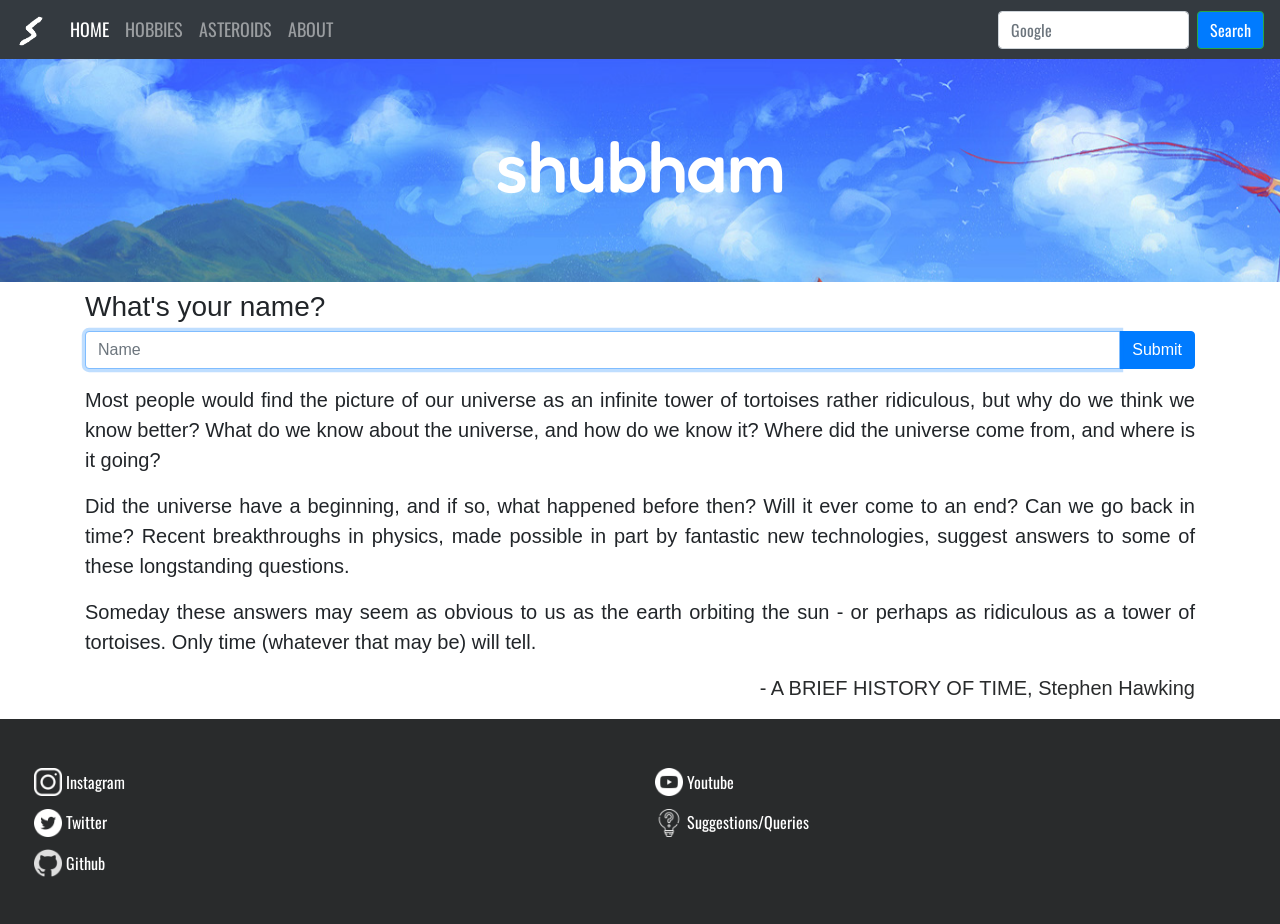
==== index.html @ 726c5795 "Update directory from /homepage to /" ====
<!DOCTYPE html>
<!-- Author: Shubham Kumar -->

<html lang="en">
    <head>
        <meta charset="utf-8">
        <meta name="viewport" content="width=device-width, initial-scale=1.0, shrink-to-fit=no">
        <link rel="stylesheet" href="https://cdn.jsdelivr.net/npm/bootstrap@4.5.3/dist/css/bootstrap.min.css" integrity="sha384-TX8t27EcRE3e/ihU7zmQxVncDAy5uIKz4rEkgIXeMed4M0jlfIDPvg6uqKI2xXr2" crossorigin="anonymous">
        <script src="https://code.jquery.com/jquery-3.5.1.slim.min.js" integrity="sha384-DfXdz2htPH0lsSSs5nCTpuj/zy4C+OGpamoFVy38MVBnE+IbbVYUew+OrCXaRkfj" crossorigin="anonymous"></script>
        <script src="https://cdn.jsdelivr.net/npm/bootstrap@4.5.3/dist/js/bootstrap.bundle.min.js" integrity="sha384-ho+j7jyWK8fNQe+A12Hb8AhRq26LrZ/JpcUGGOn+Y7RsweNrtN/tE3MoK7ZeZDyx" crossorigin="anonymous"></script>
        <link rel="preconnect" href="https://fonts.googleapis.com">
        <link rel="preconnect" href="https://fonts.gstatic.com" crossorigin>
        <link href="https://fonts.googleapis.com/css2?family=Sacramento&display=swap" rel="stylesheet">
        <link href="https://fonts.googleapis.com/css2?family=Fredoka+One&display=swap" rel="stylesheet">
        <link href="https://fonts.googleapis.com/css2?family=Oswald&display=swap" rel="stylesheet">
        <link href="styles.css" rel="stylesheet">
        <script src="script.js"></script>
        <link rel="icon" type="image/png" sizes="16x16" href="res/favicon-16x16.png">
        <title>Homepage</title>
    </head>

    <body>

        <!-- Header -->
        <nav class="navbar sticky-top navbar-expand-lg navbar-dark bg-dark">
            <!-- Navigation bar logo -->
            <a class="navbar-brand" href="#">
                <img src="res/onlinelogomaker-071021-0150-4526-2000-transparent.png" width="30" height="30" alt="logo" loading="lazy">
            </a>

            <!-- Toggler button -->
            <button class="navbar-toggler" type="button" data-toggle="collapse" data-target="#collapsibleNavbar" aria-controls="collapsibleNavbar" aria-expanded="false" aria-label="Toggle navigation">
                <span class="navbar-toggler-icon"></span>
            </button>

            <!-- Navigation links -->
            <div class="collapse navbar-collapse" id="collapsibleNavbar">
                <ul class="navbar-nav mr-auto mt-2 mt-lg-0">
                    <li class="nav-item active">
                        <a class="nav-link" href="index.html">HOME</a>
                    </li>
                    <li class="nav-item">
                        <a class="nav-link" href="hobbies.html">HOBBIES</a>
                    </li>
                    <li class="nav-item">
                        <a class="nav-link" href="asteroids.html">ASTEROIDS</a>
                    </li>
                    <li class="nav-item">
                        <a class="nav-link" href="about.html">ABOUT</a>
                    </li>
                </ul>
                <form class="form-inline my-2 my-lg-0" action="https://www.google.com/search" method="get">
                    <input name="q" class="form-control mr-sm-2" type="search" placeholder="Google">
                    <button class="btn btn-primary btn-outline-success my-2 my-sm-0" type="submit" style="color:white;">Search</button>
                </form>
            </div>
        </nav>

        <!-- Banner -->
        <div id="header" class="jumbotron rounded-0" style="margin-bottom: 0.5rem;">
            <h1>shubham</h1>
        </div>

        <!-- Content -->
        <div id="mid_part" class="container-md">
            <div id="name_section">
                <h3>What's your name?</h3>
                <div class="input-group mb-3">
                    <input autofocus id="name" type="text" class="form-control" placeholder="Name">
                    <div class="input-group-append">
                        <button id="submit" class="btn btn-primary" type="button" onclick="proceed()">Submit</button>
                    </div>
                </div>
            </div>

            <div id="sayhello" class="jumbotron" style="display:none;"></div>
            <div class="lead text-justify" id="dummytext">
                <p>
                    Most people would find the picture of our universe as an infinite tower
                    of tortoises rather ridiculous, but why do we think we know better?
                    What do we know about the universe, and how do we know it? Where did
                    the universe come from, and where is it going?
                </p>
                <p>
                    Did the universe have
                    a beginning, and if so, what happened before then? Will it ever come
                    to an end? Can we go back in time? Recent breakthroughs in physics,
                    made possible in part by fantastic new technologies, suggest answers to
                    some of these longstanding questions.
                </p>
            </div>
            <blockquote id="dummyquote" class="blockquote text-justify">
                <p>
                    Someday these answers may seem as obvious to us as the earth orbiting
                    the sun - or perhaps as ridiculous as a tower of tortoises. Only
                    time (whatever that may be) will tell.
                </p>
                <p class="text-right" style="color: #292b2c; font-weight: 500;"> - A BRIEF HISTORY OF TIME, Stephen Hawking</p>
            </blockquote>
        </div>

        <!-- Footer -->
        <div class="container-fluid rounded-0">
            <div id="footer" class="row" style="padding: 1.5%;">
                <div class="col" style="padding-top: 1%">
                    <ul class="ul-no-bullets">
                        <li class="list-items">
                            <div style="padding-top: 3%">
                                <img src="res/ig.png" width="28" height="28" alt="instagram icon">
                                <a class="inline-block align-middle" style="color: #fff;" href="https://www.instagram.com/xshubh4m">Instagram</a>
                            </div>
                        </li>
                        <li class="list-items">
                            <div>
                                <img src="res/tw.png" width="28" height="28" alt="twitter icon">
                                <a class="inline-block align-middle" style="color: #fff;" href="https://www.twitter.com/shubhxt">Twitter</a>
                            </div>
                        </li>
                        <li class="list-items">
                            <div>
                                <img src="res/gh.png" width="28" height="28" alt="github icon">
                                <a class="inline-block align-middle" style="color: #fff;" href="https://www.github.com/xshubham">Github</a>
                            </div>
                        </li>
                    </ul>
                </div>
                <div class="col" style="padding-top: 1%">
                    <ul class="ul-no-bullets">
                        <li class="list-items">
                            <div style="padding-top: 3%">
                                <img src="res/yt.png" width="28" height="28" alt="youtube icon">
                                <a class="inline-block align-middle" style="color: #fff;" href="https://www.youtube.com/c/PeerProgression">Youtube</a>
                            </div>
                        </li>
                        <li class="list-items">
                            <div>
                                <img src="res/sg.png" width="28" height="28" alt="suggestions">
                                <a class="inline-block align-middle"  style="color: #fff;" href="mailto:shubhamxst@gmail.com">Suggestions/Queries</a>
                            </div>
                        </li>
                    </ul>
                </div>
            </div>
        </div>

    </body>
</html>
---- styles.css ----
/* Author: Shubham Kumar */

#header {
    background-image: url("res/cover.png");
    background-repeat: no-repeat;
}

.jumbotron {
    color: #fff;
    background-color: #292b2c;
    text-align: center;
}

h1 {
    font-family: 'Fredoka One', sans-serif;
    font-size: 72px;
}

.navbar {
    font-size: 18px;
    font-family: 'Oswald', sans-serif;
}

#footer {
    color: #fff;
}

.ul-no-bullets {
  list-style-type: none;
  text-align: left;
  padding-left: 0;
  font-family: 'Oswald', sans-serif;
  font-size: 16px;
}

.list-items {
    padding-bottom: 12px;
}

.container-fluid {
    background-color: #292b2c;
    height: auto;
}

#me_header {
    font-family: 'Sacramento', sans-serif;
    font-size: 2rem;
    font-weight: 400;
    text-align: center;
    color: #292b2c;
}
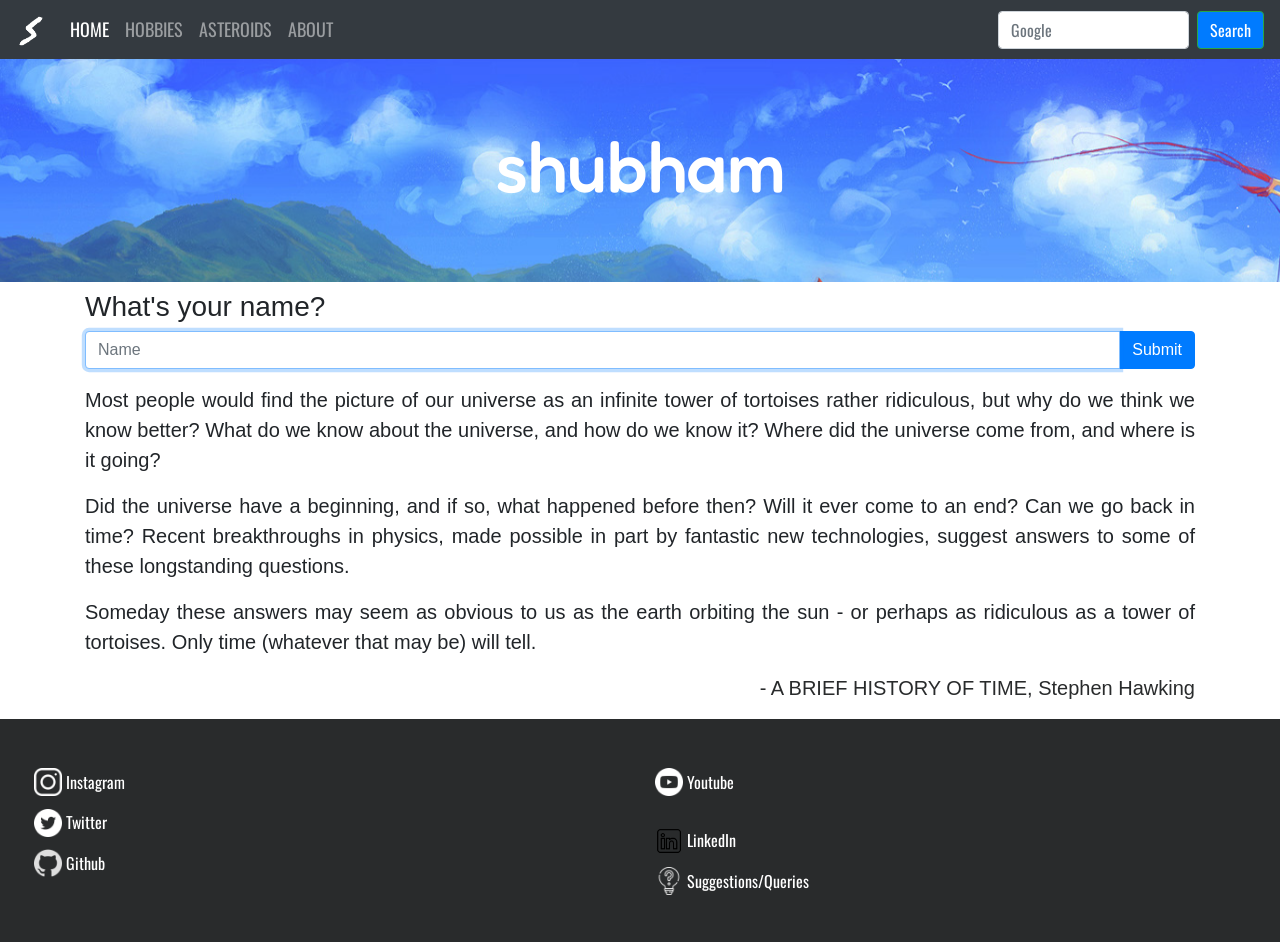
==== commit 18eb5389: "Update pages to contain anchor to LinkedIn profile" ====
--- a/index.html
+++ b/index.html
@@ -133,6 +133,12 @@
                             </div>
                         </li>
                         <li class="list-items">
+                            <div style="padding-top: 3%">
+                                <img src="res/lin.png" width="28" height="28" alt="LinkedIn icon">
+                                <a class="inline-block align-middle" style="color:#fff;" href="https://www.linkedin.com/in/xshubh4m">LinkedIn</a>
+                            </div>
+                        </li>
+                        <li class="list-items">
                             <div>
                                 <img src="res/sg.png" width="28" height="28" alt="suggestions">
                                 <a class="inline-block align-middle"  style="color: #fff;" href="mailto:shubhamxst@gmail.com">Suggestions/Queries</a>
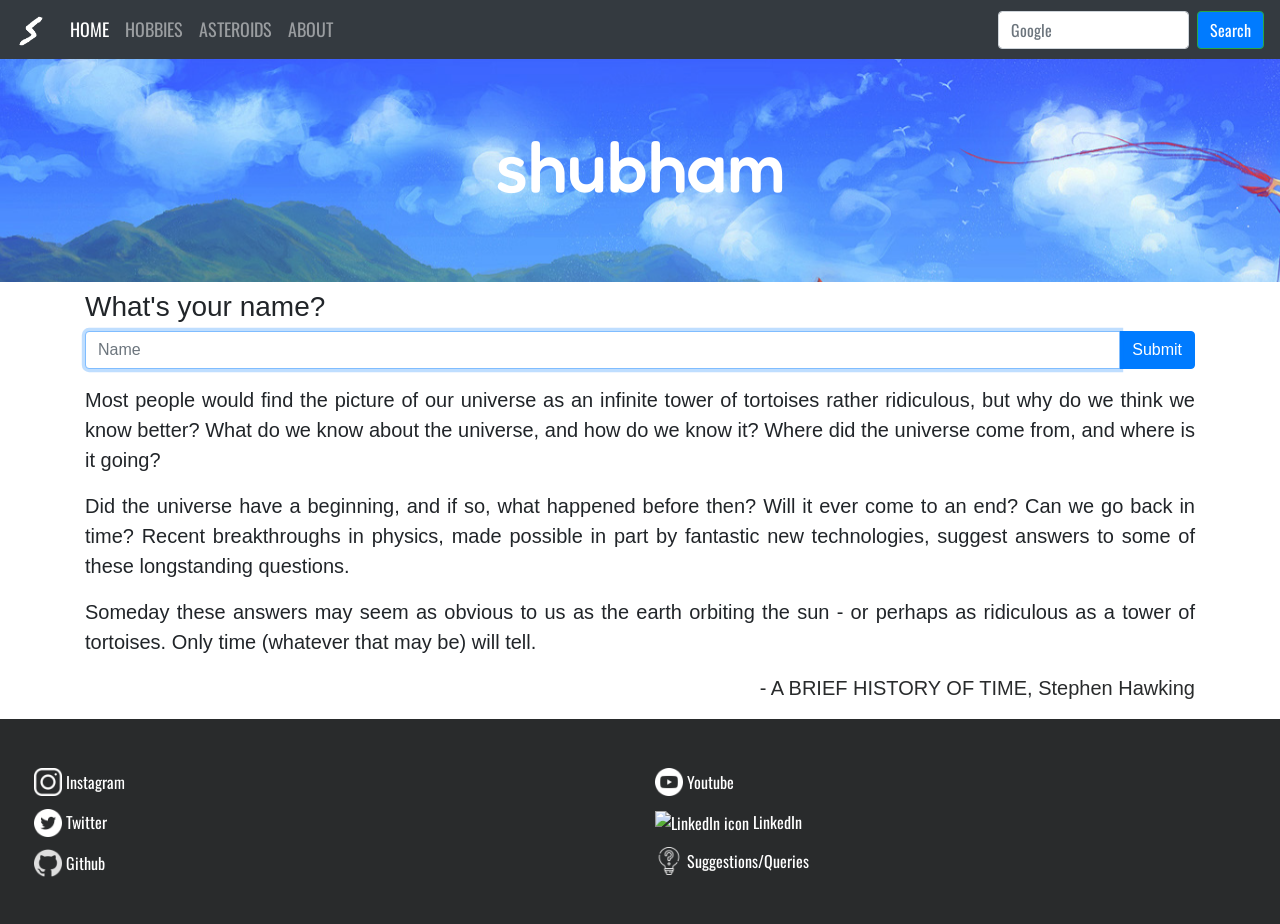
==== commit 6bf259f5: "Change icon and top padding for LinkedIn anchor" ====
--- a/index.html
+++ b/index.html
@@ -133,7 +133,7 @@
                             </div>
                         </li>
                         <li class="list-items">
-                            <div style="padding-top: 3%">
+                            <div>
                                 <img src="res/lin.png" width="28" height="28" alt="LinkedIn icon">
                                 <a class="inline-block align-middle" style="color:#fff;" href="https://www.linkedin.com/in/xshubh4m">LinkedIn</a>
                             </div>
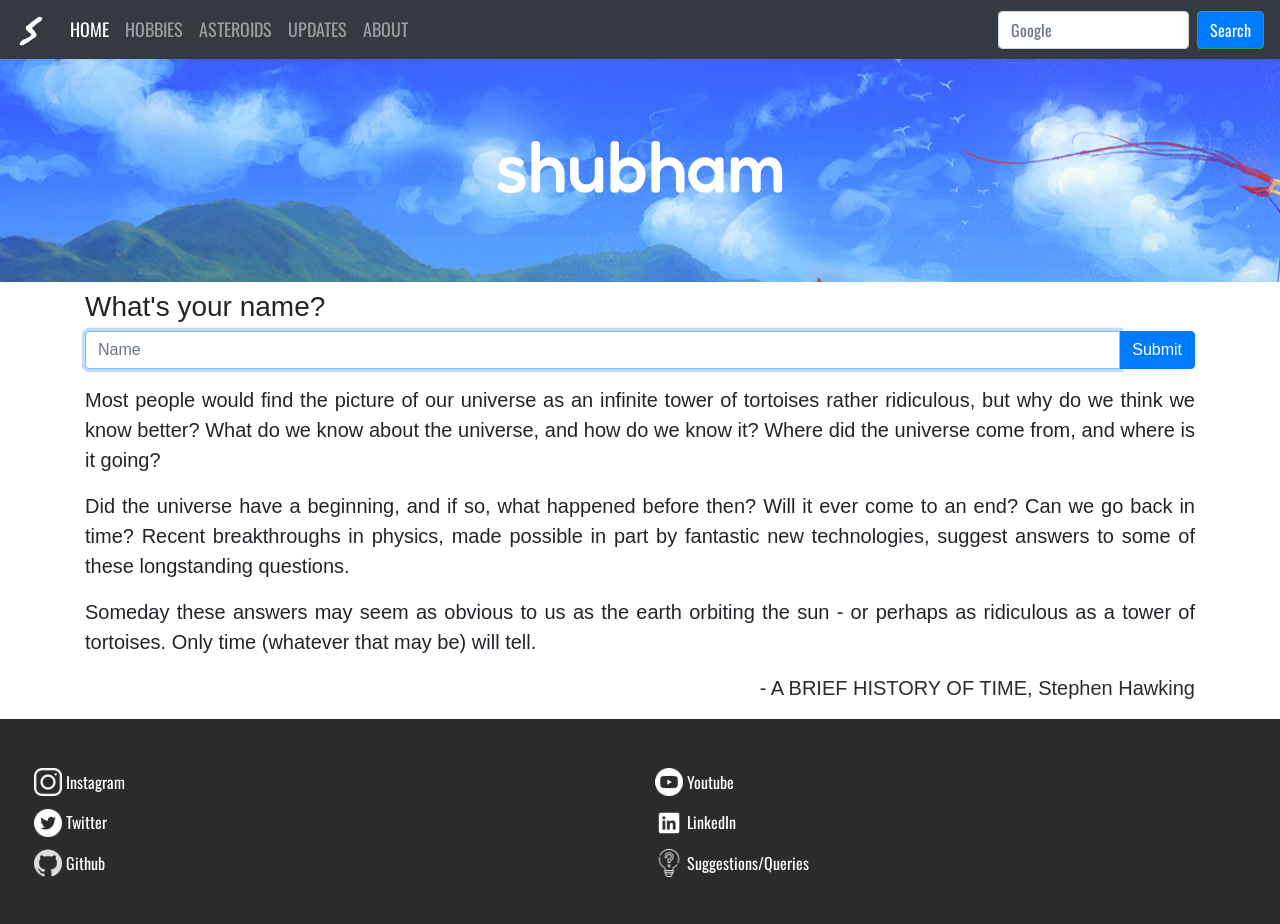
==== commit e257e56e: "Update navlink text from ASTEROIDS to UPDATES" ====
--- a/index.html
+++ b/index.html
@@ -44,6 +44,9 @@
                     </li>
                     <li class="nav-item">
                         <a class="nav-link" href="asteroids.html">ASTEROIDS</a>
+                    </li>
+                    <li class="nav-item">
+                        <a class="nav-link" href="updates.html">UPDATES</a>
                     </li>
                     <li class="nav-item">
                         <a class="nav-link" href="about.html">ABOUT</a>
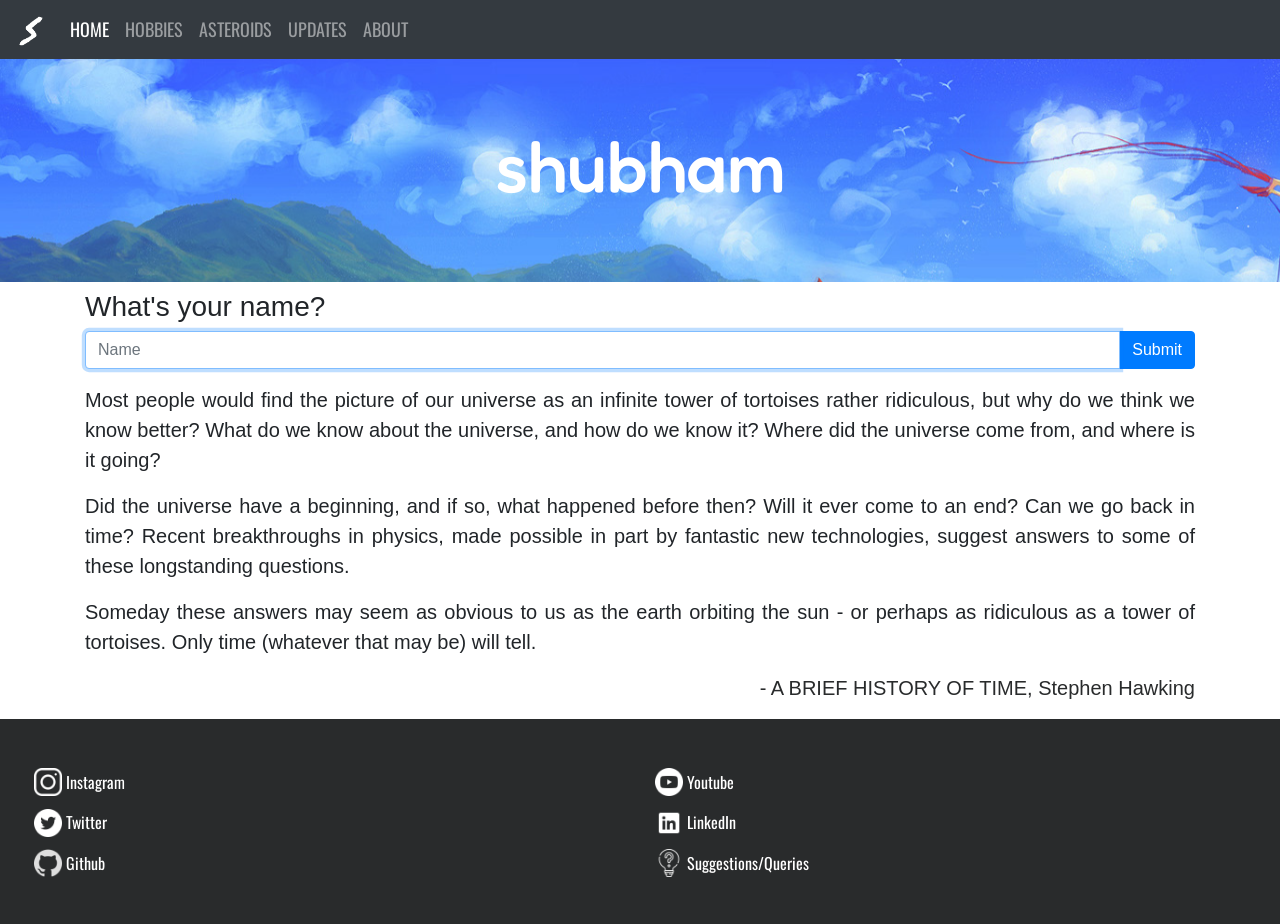
==== commit 821e471d: "Updated youtube channel URL" ====
--- a/index.html
+++ b/index.html
@@ -6,7 +6,8 @@
         <meta charset="utf-8">
         <meta name="viewport" content="width=device-width, initial-scale=1.0, shrink-to-fit=no">
         <link rel="stylesheet" href="https://cdn.jsdelivr.net/npm/bootstrap@4.5.3/dist/css/bootstrap.min.css" integrity="sha384-TX8t27EcRE3e/ihU7zmQxVncDAy5uIKz4rEkgIXeMed4M0jlfIDPvg6uqKI2xXr2" crossorigin="anonymous">
-        <script src="https://code.jquery.com/jquery-3.5.1.slim.min.js" integrity="sha384-DfXdz2htPH0lsSSs5nCTpuj/zy4C+OGpamoFVy38MVBnE+IbbVYUew+OrCXaRkfj" crossorigin="anonymous"></script>
+        <script src="https://code.jquery.com/jquery-3.5.1.min.js" integrity="sha256-9/aliU8dGd2tb6OSsuzixeV4y/faTqgFtohetphbbj0=" crossorigin="anonymous"></script>
+        <!--script src="https://code.jquery.com/jquery-3.5.1.slim.min.js" integrity="sha384-DfXdz2htPH0lsSSs5nCTpuj/zy4C+OGpamoFVy38MVBnE+IbbVYUew+OrCXaRkfj" crossorigin="anonymous"></script-->
         <script src="https://cdn.jsdelivr.net/npm/bootstrap@4.5.3/dist/js/bootstrap.bundle.min.js" integrity="sha384-ho+j7jyWK8fNQe+A12Hb8AhRq26LrZ/JpcUGGOn+Y7RsweNrtN/tE3MoK7ZeZDyx" crossorigin="anonymous"></script>
         <link rel="preconnect" href="https://fonts.googleapis.com">
         <link rel="preconnect" href="https://fonts.gstatic.com" crossorigin>
@@ -52,10 +53,6 @@
                         <a class="nav-link" href="about.html">ABOUT</a>
                     </li>
                 </ul>
-                <form class="form-inline my-2 my-lg-0" action="https://www.google.com/search" method="get">
-                    <input name="q" class="form-control mr-sm-2" type="search" placeholder="Google">
-                    <button class="btn btn-primary btn-outline-success my-2 my-sm-0" type="submit" style="color:white;">Search</button>
-                </form>
             </div>
         </nav>
 
@@ -77,6 +74,7 @@
             </div>
 
             <div id="sayhello" class="jumbotron" style="display:none;"></div>
+            <blockquote id="quote" class="blockquote text-justify"></blockquote>
             <div class="lead text-justify" id="dummytext">
                 <p>
                     Most people would find the picture of our universe as an infinite tower
@@ -132,7 +130,7 @@
                         <li class="list-items">
                             <div style="padding-top: 3%">
                                 <img src="res/yt.png" width="28" height="28" alt="youtube icon">
-                                <a class="inline-block align-middle" style="color: #fff;" href="https://www.youtube.com/c/PeerProgression">Youtube</a>
+                                <a class="inline-block align-middle" style="color: #fff;" href="https://www.youtube.com/c/Vaarie">Youtube</a>
                             </div>
                         </li>
                         <li class="list-items">
--- a/styles.css
+++ b/styles.css
@@ -48,4 +48,13 @@
     font-weight: 400;
     text-align: center;
     color: #292b2c;
+}
+
+.last-updated {
+    display: inline-block;
+    font-weight: 600;
+    padding: 0 0.5rem;
+    margin: 1rem 0;
+    border-radius: 2px;
+    box-shadow: 4px 4px 12px #43434350;
 }
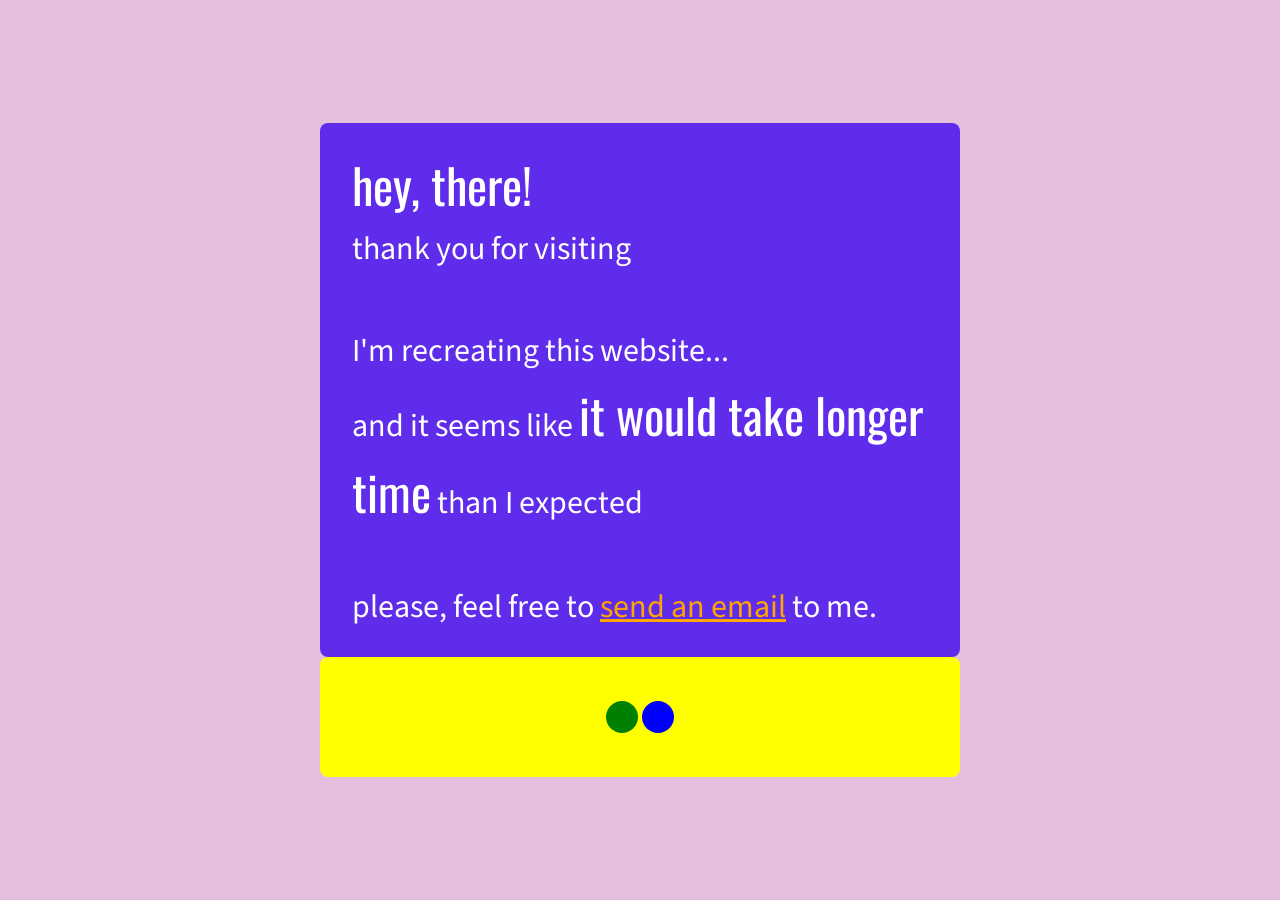
==== commit 80c11554: "Initial commit" ====
--- a/index.html
+++ b/index.html
@@ -1,154 +1,40 @@
 <!DOCTYPE html>
-<!-- Author: Shubham Kumar -->
+<html lang="en">
+<head>
+    <meta charset="UTF-8">
+    <meta http-equiv="X-UA-Compatible" content="IE=edge">
+    <meta name="viewport" content="width=device-width, initial-scale=1.0">
+    <link rel="stylesheet" href="style.css">
+    <title>Shubham Kumar</title>
+</head>
+<body>
+    <main>
+        <div class="modal">
+            <span class="notice">Hey, there!</span><br>
+            thank you for visiting
+            <br><br>
+            I'm recreating this website...<br>
+            and it seems like <span class="notice">it would take longer time</span> than I expected<br><br>
+            please, feel free to <a href="mailto:shubhamxst@gmail.com">send an email</a> to me.
+        </div>
+        <div class="p">
+            <div class="a"></div>
+            <div class="b"></div>
+        </div>
+    </main>
+    <script>
+        flexDirectionValues = ['row', 'column', 'row-reverse', 'column-reverse']
+        
+        function animate() {
+            let el = document.getElementsByClassName('p')[0];
+            let fdir = getComputedStyle(el).flexDirection;
+            let i = (flexDirectionValues.indexOf(fdir) + 1) % flexDirectionValues.length;
+            el.style.flexDirection = flexDirectionValues[i];
+        }
 
-<html lang="en">
-    <head>
-        <meta charset="utf-8">
-        <meta name="viewport" content="width=device-width, initial-scale=1.0, shrink-to-fit=no">
-        <link rel="stylesheet" href="https://cdn.jsdelivr.net/npm/bootstrap@4.5.3/dist/css/bootstrap.min.css" integrity="sha384-TX8t27EcRE3e/ihU7zmQxVncDAy5uIKz4rEkgIXeMed4M0jlfIDPvg6uqKI2xXr2" crossorigin="anonymous">
-        <script src="https://code.jquery.com/jquery-3.5.1.min.js" integrity="sha256-9/aliU8dGd2tb6OSsuzixeV4y/faTqgFtohetphbbj0=" crossorigin="anonymous"></script>
-        <!--script src="https://code.jquery.com/jquery-3.5.1.slim.min.js" integrity="sha384-DfXdz2htPH0lsSSs5nCTpuj/zy4C+OGpamoFVy38MVBnE+IbbVYUew+OrCXaRkfj" crossorigin="anonymous"></script-->
-        <script src="https://cdn.jsdelivr.net/npm/bootstrap@4.5.3/dist/js/bootstrap.bundle.min.js" integrity="sha384-ho+j7jyWK8fNQe+A12Hb8AhRq26LrZ/JpcUGGOn+Y7RsweNrtN/tE3MoK7ZeZDyx" crossorigin="anonymous"></script>
-        <link rel="preconnect" href="https://fonts.googleapis.com">
-        <link rel="preconnect" href="https://fonts.gstatic.com" crossorigin>
-        <link href="https://fonts.googleapis.com/css2?family=Sacramento&display=swap" rel="stylesheet">
-        <link href="https://fonts.googleapis.com/css2?family=Fredoka+One&display=swap" rel="stylesheet">
-        <link href="https://fonts.googleapis.com/css2?family=Oswald&display=swap" rel="stylesheet">
-        <link href="styles.css" rel="stylesheet">
-        <script src="script.js"></script>
-        <link rel="icon" type="image/png" sizes="16x16" href="res/favicon-16x16.png">
-        <title>Homepage</title>
-    </head>
-
-    <body>
-
-        <!-- Header -->
-        <nav class="navbar sticky-top navbar-expand-lg navbar-dark bg-dark">
-            <!-- Navigation bar logo -->
-            <a class="navbar-brand" href="#">
-                <img src="res/onlinelogomaker-071021-0150-4526-2000-transparent.png" width="30" height="30" alt="logo" loading="lazy">
-            </a>
-
-            <!-- Toggler button -->
-            <button class="navbar-toggler" type="button" data-toggle="collapse" data-target="#collapsibleNavbar" aria-controls="collapsibleNavbar" aria-expanded="false" aria-label="Toggle navigation">
-                <span class="navbar-toggler-icon"></span>
-            </button>
-
-            <!-- Navigation links -->
-            <div class="collapse navbar-collapse" id="collapsibleNavbar">
-                <ul class="navbar-nav mr-auto mt-2 mt-lg-0">
-                    <li class="nav-item active">
-                        <a class="nav-link" href="index.html">HOME</a>
-                    </li>
-                    <li class="nav-item">
-                        <a class="nav-link" href="hobbies.html">HOBBIES</a>
-                    </li>
-                    <li class="nav-item">
-                        <a class="nav-link" href="asteroids.html">ASTEROIDS</a>
-                    </li>
-                    <li class="nav-item">
-                        <a class="nav-link" href="updates.html">UPDATES</a>
-                    </li>
-                    <li class="nav-item">
-                        <a class="nav-link" href="about.html">ABOUT</a>
-                    </li>
-                </ul>
-            </div>
-        </nav>
-
-        <!-- Banner -->
-        <div id="header" class="jumbotron rounded-0" style="margin-bottom: 0.5rem;">
-            <h1>shubham</h1>
-        </div>
-
-        <!-- Content -->
-        <div id="mid_part" class="container-md">
-            <div id="name_section">
-                <h3>What's your name?</h3>
-                <div class="input-group mb-3">
-                    <input autofocus id="name" type="text" class="form-control" placeholder="Name">
-                    <div class="input-group-append">
-                        <button id="submit" class="btn btn-primary" type="button" onclick="proceed()">Submit</button>
-                    </div>
-                </div>
-            </div>
-
-            <div id="sayhello" class="jumbotron" style="display:none;"></div>
-            <blockquote id="quote" class="blockquote text-justify"></blockquote>
-            <div class="lead text-justify" id="dummytext">
-                <p>
-                    Most people would find the picture of our universe as an infinite tower
-                    of tortoises rather ridiculous, but why do we think we know better?
-                    What do we know about the universe, and how do we know it? Where did
-                    the universe come from, and where is it going?
-                </p>
-                <p>
-                    Did the universe have
-                    a beginning, and if so, what happened before then? Will it ever come
-                    to an end? Can we go back in time? Recent breakthroughs in physics,
-                    made possible in part by fantastic new technologies, suggest answers to
-                    some of these longstanding questions.
-                </p>
-            </div>
-            <blockquote id="dummyquote" class="blockquote text-justify">
-                <p>
-                    Someday these answers may seem as obvious to us as the earth orbiting
-                    the sun - or perhaps as ridiculous as a tower of tortoises. Only
-                    time (whatever that may be) will tell.
-                </p>
-                <p class="text-right" style="color: #292b2c; font-weight: 500;"> - A BRIEF HISTORY OF TIME, Stephen Hawking</p>
-            </blockquote>
-        </div>
-
-        <!-- Footer -->
-        <div class="container-fluid rounded-0">
-            <div id="footer" class="row" style="padding: 1.5%;">
-                <div class="col" style="padding-top: 1%">
-                    <ul class="ul-no-bullets">
-                        <li class="list-items">
-                            <div style="padding-top: 3%">
-                                <img src="res/ig.png" width="28" height="28" alt="instagram icon">
-                                <a class="inline-block align-middle" style="color: #fff;" href="https://www.instagram.com/xshubh4m">Instagram</a>
-                            </div>
-                        </li>
-                        <li class="list-items">
-                            <div>
-                                <img src="res/tw.png" width="28" height="28" alt="twitter icon">
-                                <a class="inline-block align-middle" style="color: #fff;" href="https://www.twitter.com/shubhxt">Twitter</a>
-                            </div>
-                        </li>
-                        <li class="list-items">
-                            <div>
-                                <img src="res/gh.png" width="28" height="28" alt="github icon">
-                                <a class="inline-block align-middle" style="color: #fff;" href="https://www.github.com/xshubham">Github</a>
-                            </div>
-                        </li>
-                    </ul>
-                </div>
-                <div class="col" style="padding-top: 1%">
-                    <ul class="ul-no-bullets">
-                        <li class="list-items">
-                            <div style="padding-top: 3%">
-                                <img src="res/yt.png" width="28" height="28" alt="youtube icon">
-                                <a class="inline-block align-middle" style="color: #fff;" href="https://www.youtube.com/c/Vaarie">Youtube</a>
-                            </div>
-                        </li>
-                        <li class="list-items">
-                            <div>
-                                <img src="res/lin.png" width="28" height="28" alt="LinkedIn icon">
-                                <a class="inline-block align-middle" style="color:#fff;" href="https://www.linkedin.com/in/xshubh4m">LinkedIn</a>
-                            </div>
-                        </li>
-                        <li class="list-items">
-                            <div>
-                                <img src="res/sg.png" width="28" height="28" alt="suggestions">
-                                <a class="inline-block align-middle"  style="color: #fff;" href="mailto:shubhamxst@gmail.com">Suggestions/Queries</a>
-                            </div>
-                        </li>
-                    </ul>
-                </div>
-            </div>
-        </div>
-
-    </body>
-</html>
+        document.addEventListener('DOMContentLoaded', () => {
+            setInterval("animate()", 1000)
+        })
+    </script>
+</body>
+</html>
--- a/style.css
+++ b/style.css
@@ -0,0 +1,87 @@
+@import url('https://fonts.googleapis.com/css2?family=Source+Sans+Pro&display=swap');
+@import url('https://fonts.googleapis.com/css2?family=Oswald:wght@400;500&display=swap');
+
+body {
+    padding: 0;
+    margin: 0;
+    line-height: 1.6;
+    font-size: 2rem;
+    font-family: 'Source Sans Pro', sans-serif;
+    color: white;
+    background-color: #e4bedd;
+}
+
+a {
+    color: orange;
+}
+
+a:hover {
+    color: red;
+}
+
+main {
+    display: flex;
+    flex-direction: column;
+    align-items: center;
+    justify-content: center;
+    overflow: hidden;
+    height: 100vh;
+}
+
+.modal {
+    box-sizing: border-box;
+    width: 50%;
+    margin: 0 auto;
+    background-color: #5f2ceb;
+    border-radius: 0.5rem;
+    padding: 1.5rem 1em;
+}
+
+.notice {
+    box-sizing: border-box;
+    font-family: 'Oswald', sans-serif;
+    font-size: 3rem;
+    text-transform: lowercase;
+}
+
+.p {
+    box-sizing: border-box;
+    height: 120px;
+    width: 50%;
+    padding: 1rem;
+    border-radius: 0.5rem;
+    background-color: yellow;
+    display: flex;
+    flex-direction: column;
+    align-items: center;
+    justify-content: center;
+}
+
+.p * {
+    height: 32px;
+    width: 32px;
+    border-radius: 4.5rem;
+    margin: 0.1rem;
+}
+
+.a {
+    background-color: blue;
+}
+
+.b {
+    background-color: green;
+}
+
+@media screen and (max-width: 800px) {
+    body {
+        font-size: 1.5rem;
+        line-height: 1.2em;
+        padding: 0 1rem;
+    }
+    .modal, .p {
+        width: 100%;
+    }
+    .notice {
+        font-size: 2rem;
+    }
+}
